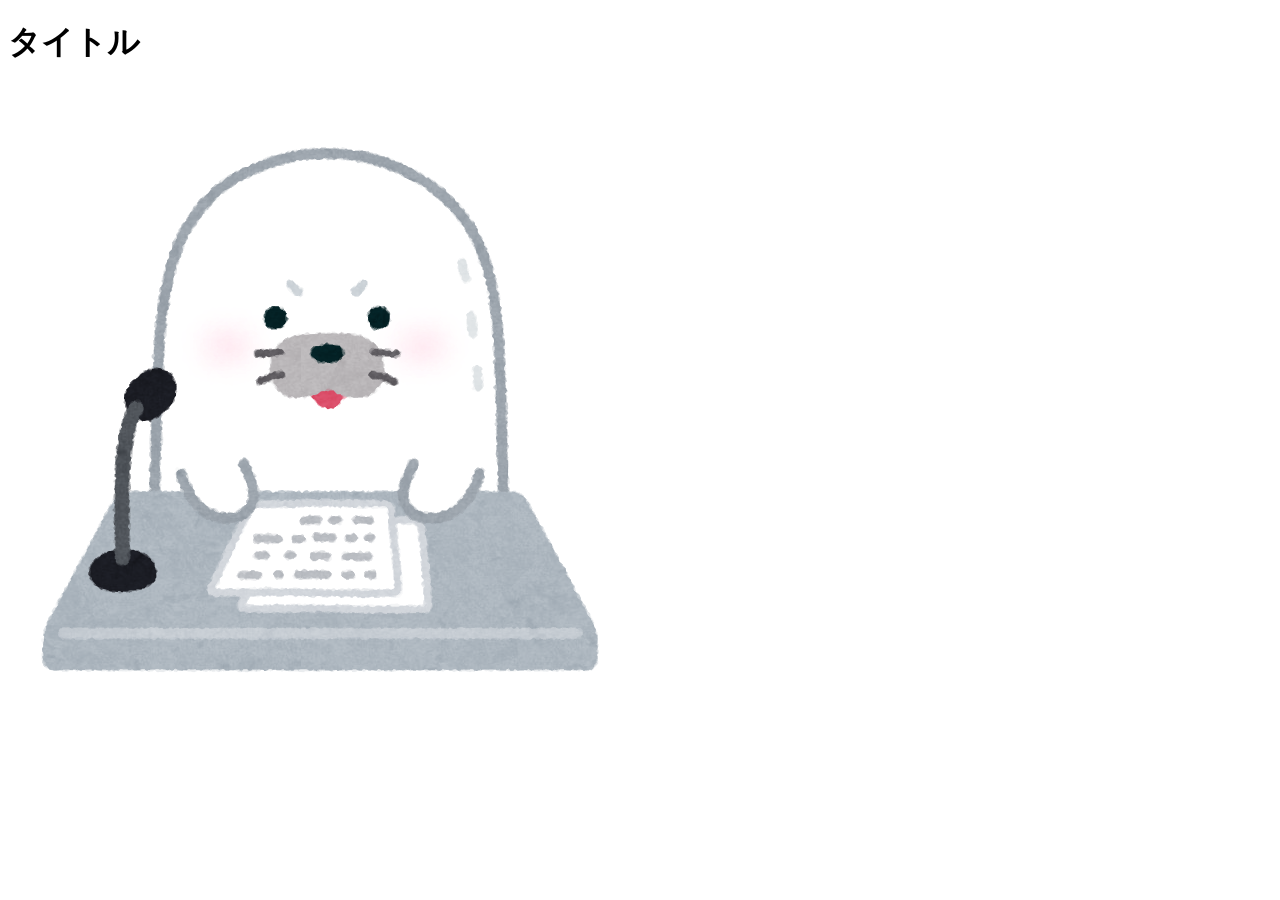
==== index.html @ 14fffd7c "Add files via upload" ====
<!-- ここに HTML のコードを書きましょう。index.html というファイルの名前は変更しないでください -->
<!DOCTYPE html>
<html lang="ja">

<head>
  <meta charset="UTF-8">
  <meta name="viewport" content="width=device-width, initial-scale=1.0">
  <link rel="stylesheet" href="style.css">
  <title>タイトル</title>
</head>

<body>
  <h1>タイトル</h1>
  <img src="./images/example.png" alt="あざらし">
  <script src="script.js"></script>
</body>

</html>
---- style.css ----
/* ここに CSS のコードを書きましょう */
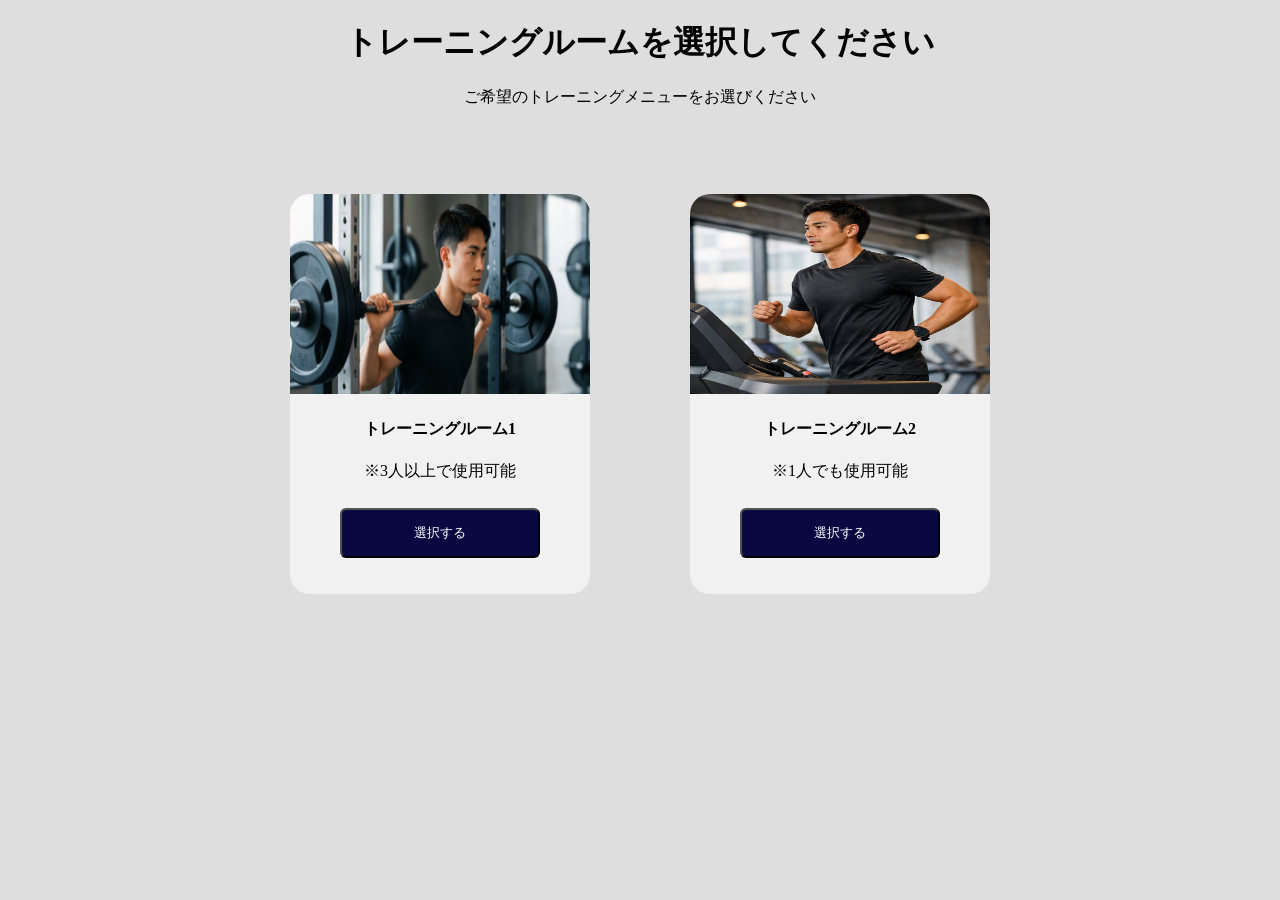
==== commit b055dd31: "Add files via upload" ====
--- a/index.html
+++ b/index.html
@@ -6,13 +6,27 @@
   <meta charset="UTF-8">
   <meta name="viewport" content="width=device-width, initial-scale=1.0">
   <link rel="stylesheet" href="style.css">
-  <title>タイトル</title>
+    <script src="script.js"></script>
+
+  <title>トレーニングルーム予約</title>
 </head>
 
-<body>
-  <h1>タイトル</h1>
-  <img src="./images/example.png" alt="あざらし">
-  <script src="script.js"></script>
-</body>
+<body id = "haikei">
+<h1>トレーニングルームを選択してください</h1>
+<p id="komidasi">ご希望のトレーニングメニューをお選びください</p>
+
+    <div class = "tore">
+      <div class = "tore1">
+        <img class = "img" src="images/スクリーンショット 2026-07-01 155358 (2).png">
+        <p class = "setumei"><h4>トレーニングルーム1</h4>※3人以上で使用可能</p>
+        <button  class = "button1" onclick="location.href = 'DayAndTime.html'"><p class = "toresentaku">選択する</p></button>
+      </div>
+      <div class = "tore2">
+         <img class = "img" src="images/ランニングマシンで走る男性.png">
+         <p class = "setumei"><h4>トレーニングルーム2</h4>※1人でも使用可能</p>
+        <button  class = "button2" onclick="location.href = 'DayAndTime2.html'"><p class = "toresentaku">選択する</p></button>
+      </div>
+    </div>
+  </body>
 
 </html>
--- a/style.css
+++ b/style.css
@@ -1 +1,132 @@
-/* ここに CSS のコードを書きましょう */+/* ここに CSS のコードを書きましょう */
+
+#haikei{
+    background-color: #dedede;
+}
+
+h1,#komidasi{
+    text-align: center;
+}
+
+.tore{
+    border-radius: 20px;
+    display: flex;
+    gap: 100px;
+    justify-content: center;
+    text-align: center;
+    align-items: center;
+    height: 60vh;
+}
+.tore1{
+    border-radius: 20px;
+    width: 300px;
+    height: 400px;
+    background-color: #f1f1f1;
+}
+.tore2{
+    border-radius: 20px;
+    width: 300px;
+    height: 400px;
+    background-color: #f1f1f1;
+}
+
+.button1{
+    color: #fff;
+    border-radius: 6px;
+    position: relative;
+    top: 10px;
+    width: 200px;
+    height: 50px;
+    background-color: rgb(10, 8, 64);
+} 
+.button1:active{
+   background-color: rgb(43, 46, 92);
+}
+
+.button2{
+    color: #fff;
+    border-radius: 6px;
+    position: relative;
+    top: 10px;
+    width: 200px;
+    height: 50px;
+    background-color: rgb(10, 8, 64);
+} 
+.button2:active{
+    background-color: rgb(43, 46, 92);
+}
+
+.toresentaku{
+ line-height: 50%;
+}
+
+.setumei{
+     text-align: center;
+    
+    }
+.img{
+    border-top-left-radius: 20px;
+    border-top-right-radius: 20px;
+    width: 300px;
+    height: 200px;
+}
+
+
+
+
+
+
+
+
+
+.hyou{
+    border: 5px solid black;
+    margin: 0 auto;
+    justify-content: center;
+    text-align: center;
+    align-items: center;
+}
+
+.modoru{
+    position: relative;
+    border-radius: 15px;
+    left: 20px;
+    top: 10px;
+    width: 150px;
+    height: 70px;
+    background: #3b7de0;
+}
+#midasi{
+    display: flex;
+    background: #9ca5d8;
+}
+#taitoru{
+    position: relative;
+    left: 300px;
+}
+
+
+
+
+
+
+
+ 
+ 
+#table2 {
+    position: relative;
+    top: -30px;
+   border: 5px solid black;
+   margin: 0 auto;
+}
+
+.homeAmodoru{
+    position: relative;
+    border-radius: 15px;
+    left: 20px;
+    top: -50px;
+    width: 150px;
+    height: 70px;
+    background: #3b7de0;
+}
+ 
